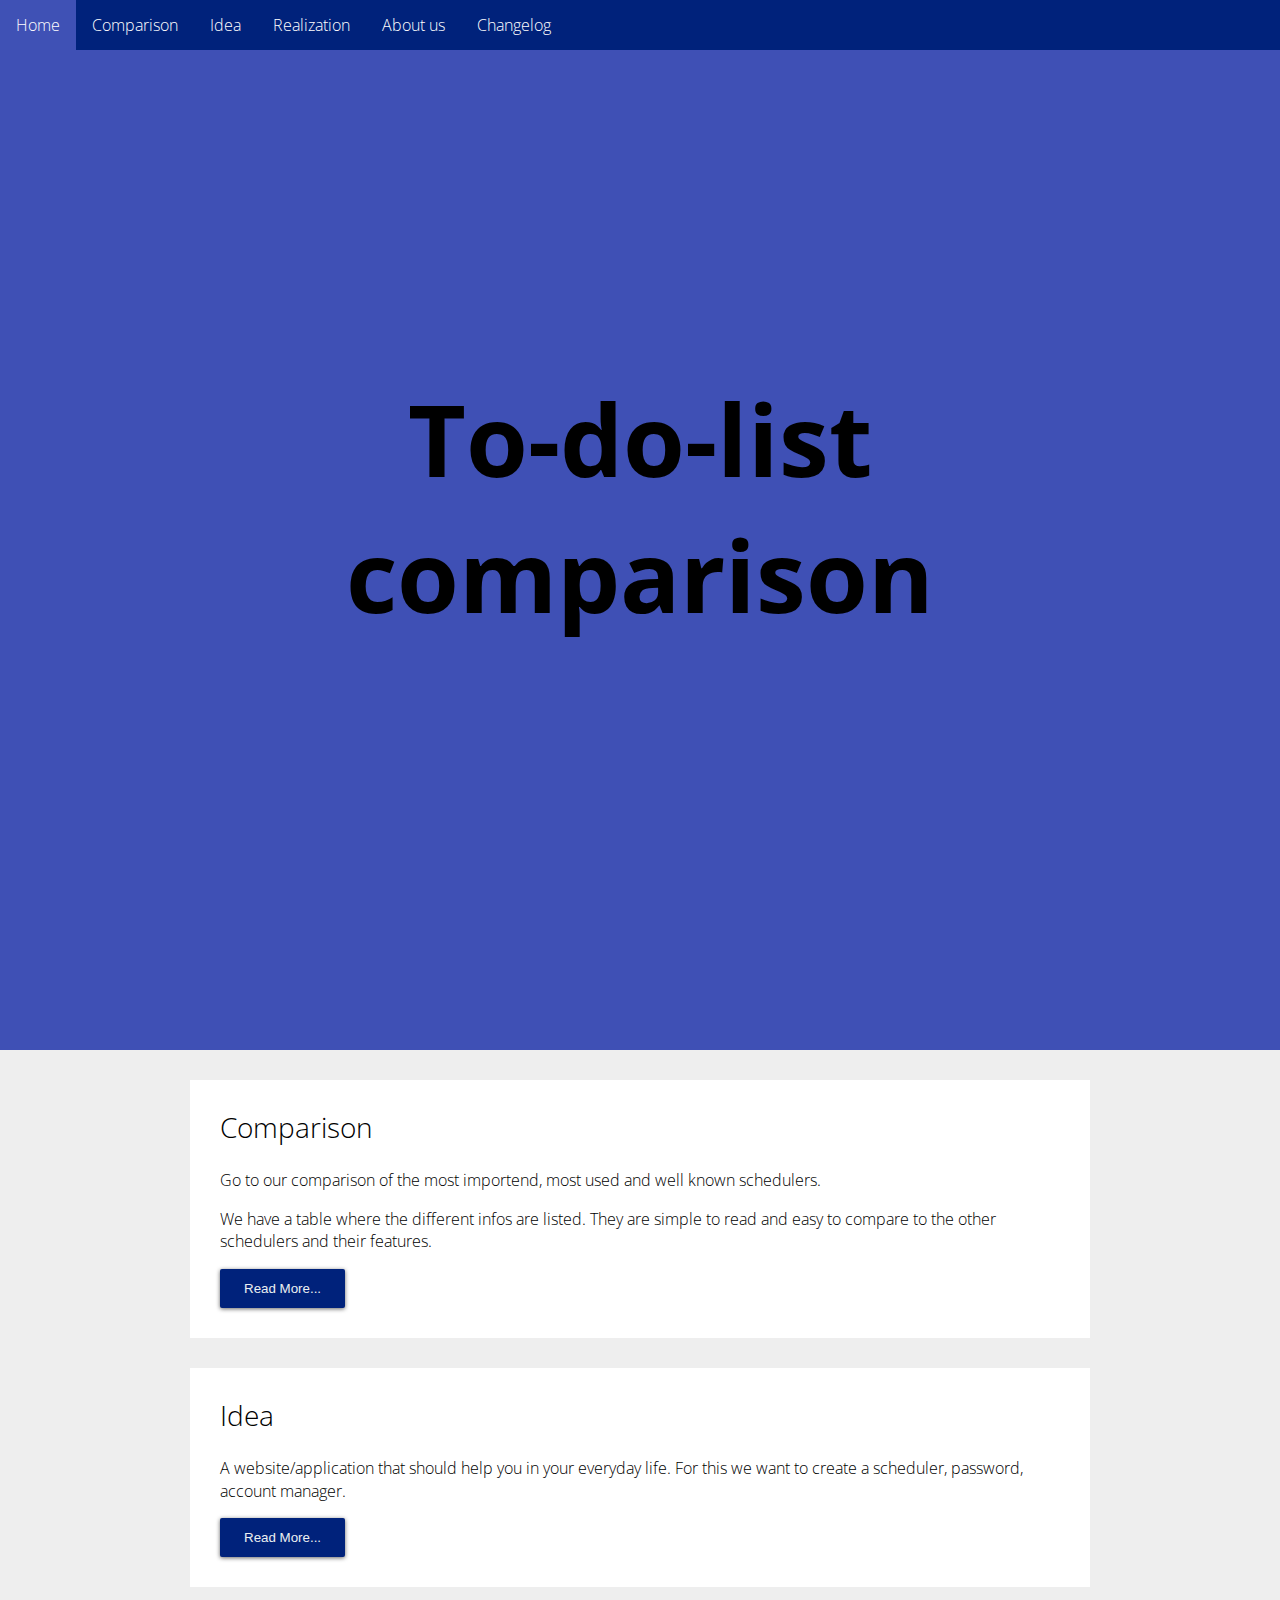
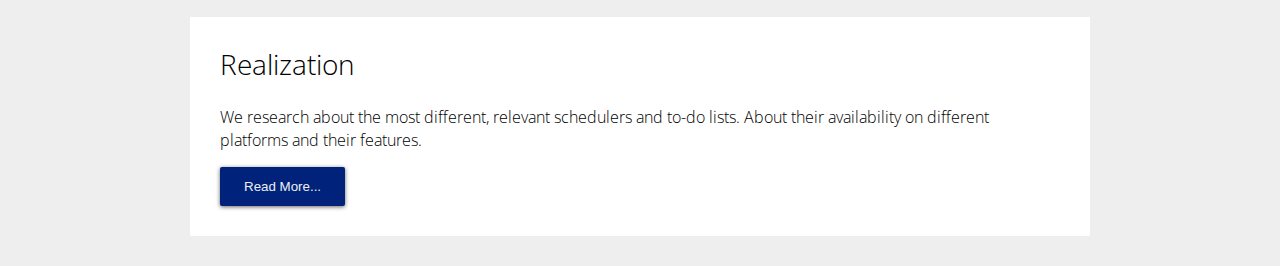
==== index.html @ ad728bd2 "Jakob pic" ====
<!DOCTYPE html>
<html lang="en" dir="ltr">

<head>
  <link rel="stylesheet" href="css/style.css">
  <link rel="icon" href="images/favicon.png" sizes="100x100">
  <meta charset="utf-8">
  <title>To-Do list comparison</title>
</head>

<body>
  <ul class="menu">
    <li class="menu_button"><a href="index.html">Home</a></li>
    <li class="menu_button"><a href="pages/Comparison.html">Comparison</a></li>
    <li class="menu_button"><a href="pages/Idea.html">Idea</a></li>
    <li class="menu_button"><a href="pages/Realization.html">Realization</a></li>
    <li class="menu_button"><a href="pages/About-us.html">About us</a></li>
    <li class="menu_button"><a href="pages/Changelog.html">Changelog</a></li>
  </ul>
  <header class="parallax">
    <h1 id="h1_main">To-do-list comparison</h1>
  </header>
  <section>
    <article>
      <h2>Comparison</h2>
      <p>Go to our comparison of the most importend, most used and well known schedulers.</p>
      <p>We have a table where the different infos are listed. They are simple to read and easy to compare to the other schedulers and their features.</p>
      <button onclick="window.location.href = 'pages/Comparison.html';"><span>Read More...</span></button>
    </article>
    <article>
      <h2>Idea</h2>
      <p>A website/application that should help you in your everyday life.
        For this we want to create a scheduler, password, account manager.</p>
      <button onclick="window.location.href = 'pages/Idea.html';">Read More...</button>
    </article>
    <article>
      <h2>Realization</h2>
      <p>We research about the most different,
        relevant schedulers and to-do lists.
        About their availability on different platforms and their features.</p>
      <button onclick="window.location.href = 'pages/Realization.html';"><span>Read More...</span></button>
    </article>
  </section>
</body>

</html>
---- css/style.css ----
@import url('https://fonts.googleapis.com/css?family=Open+Sans:300,400,600,700,800&display=swap');

body {
  font-family: 'Open Sans', sans-serif;
  margin: 0;
  background-color: #EEEEEE;
}

section {
  position: relative;
  margin: auto;
  max-width: 960px;
}

ul.menu {
  list-style-type: none;
  margin: 0;
  padding: 0;
  overflow: hidden;
  background-color: #00227b;
}

li.menu_button {
  float: left;
}

li.menu_button a {
  font-weight: 100;
  display: block;
  background-color: #00227b;
  color: white;
  text-align: center;
  padding: 14px 16px;
  text-decoration: none;
  transition: background-color .3s;
}

li.menu_button a:hover {
  background-color: #3f51b5;
  color: white;
}

header.header_other {
  margin-left: auto;
  margin-right: auto;
  background: #3f50b5;
  min-height: 70px;
}

header {
  margin-left: auto;
  margin-right: auto;
  background: #3f50b5;
  min-height: 1000px;
}

h1.h1_other {
  padding: 30px 20px 30px;
  margin: auto;
  max-width: 900px;
  font-weight: 300;
  font-size: 48px;
  color: white;
}

h1#h1_main {
  padding: 320px 10px;
  margin: auto;
  max-width: 600px;
  font-size: 100px;
  text-align: center;
  color: black;
  position: relative;
}

.parallax {
  background-image: url("../images/Wallpaper.png");
  /* Create the parallax scrolling effect */
  background-attachment: fixed;
  background-position: center;
  background-repeat: no-repeat;
  background-size: cover;
}

article {
  background-color: white;
  padding: 5px 30px 30px;
  margin: 30px;
  font-weight: 100;
}

h2 {
  font-weight: 100;
  font-size: 28px;
}

h3 {
  padding: 0;
  font-weight: bold;
  font-size: 21px;
}

p {
  line-height: 1.4;
}

button {
  padding: 12px 24px;
  border-width: 0;
  outline: none;
  border-radius: 2px;
  box-shadow: 0 1px 4px rgba(0, 0, 0, .6);
  background-color: #00227b;
  color: #ecf0f1;
  transition: background-color .3s;
}

button:hover, button:focus {
  background-color: #3f51b5;
  cursor: pointer;
  box-shadow: 0px 15px 25px -5px rgba(0, 0, 0, .6);
  transform: scale(1.03);
}

button:active {
  box-shadow: 0px 4px 8px rgba(0, 0, 0, .6);
  transform: scale(0.98);
}

table {
  border-collapse: collapse;
  border-spacing: 0;
  width: 100%;
  margin: 30px;
  border: 2px solid #ddd;
}

th, td {
  text-align: center;
  padding: 16px;
}

th:first-child, td:first-child {
  text-align: left;
}

tr:nth-child(even) {
  background-color: white
}

p#creator_name {
  font-weight: bold;
  font-size: 25px;
}

p#hello_line {
  font-size: 25px;
}

ul#social_media {
  background-color: white;
}

a.sozial_media_icon {
  background-color: white;
}
a.sozial_media_icon:hover, .sozial_media_icon:focus {
  cursor: pointer;
  transform: scale(1.10);
}
ul#social_media {
  list-style-type: none;
  margin: 0;
  padding: 0;
  overflow: hidden;
}

li#social_media {
  float: left;
}

li#social_media a {
  font-weight: 100;
  display: block;
  color: white;
  text-align: center;
  padding: 14px 16px;
  text-decoration: none;
  transition: background-color .3s;
}

td.bold_td {
  font-weight: bold;
}
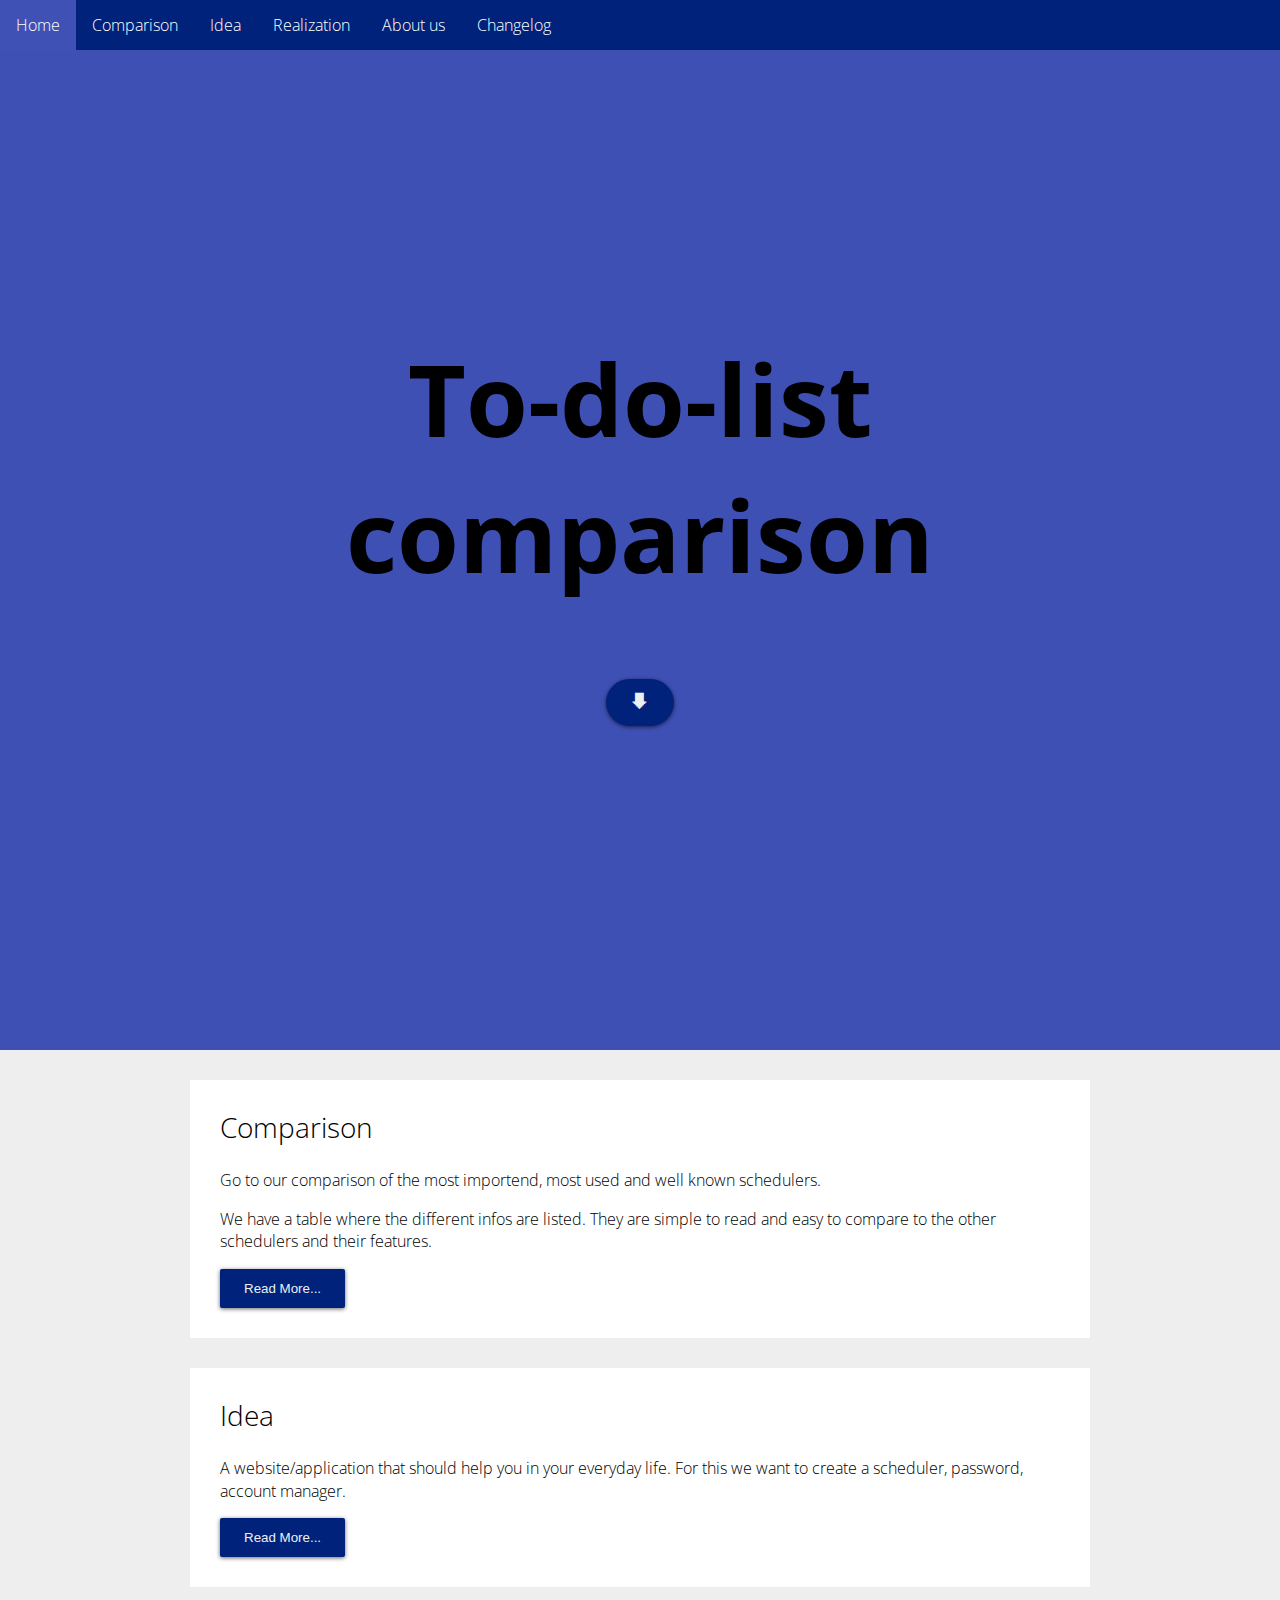
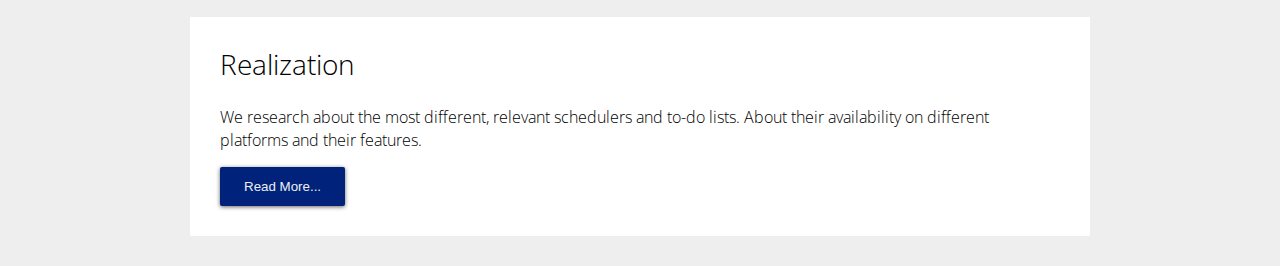
==== commit 0a607258: "Add a aocher button" ====
--- a/index.html
+++ b/index.html
@@ -18,10 +18,13 @@
     <li class="menu_button"><a href="pages/Changelog.html">Changelog</a></li>
   </ul>
   <header class="parallax">
-    <h1 id="h1_main">To-do-list comparison</h1>
+    <h1 id="h1_main">To-do-list
+      comparison
+    <button style="border-radius: 200px; font-size: 20px;" onclick="window.location.href = '#anchor';">🡇</button>
+    </h1>
   </header>
   <section>
-    <article>
+    <article id="anchor">
       <h2>Comparison</h2>
       <p>Go to our comparison of the most importend, most used and well known schedulers.</p>
       <p>We have a table where the different infos are listed. They are simple to read and easy to compare to the other schedulers and their features.</p>
--- a/css/style.css
+++ b/css/style.css
@@ -1,5 +1,7 @@
 @import url('https://fonts.googleapis.com/css?family=Open+Sans:300,400,600,700,800&display=swap');
-
+html {
+	scroll-behavior: smooth;
+}
 body {
   font-family: 'Open Sans', sans-serif;
   margin: 0;
@@ -64,9 +66,10 @@
 }
 
 h1#h1_main {
-  padding: 320px 10px;
+  padding-top: 280px;
   margin: auto;
   max-width: 600px;
+  max-height: 100%;
   font-size: 100px;
   text-align: center;
   color: black;
@@ -192,3 +195,6 @@
 td.bold_td {
   font-weight: bold;
 }
+#portrait {
+  float: right;
+}
